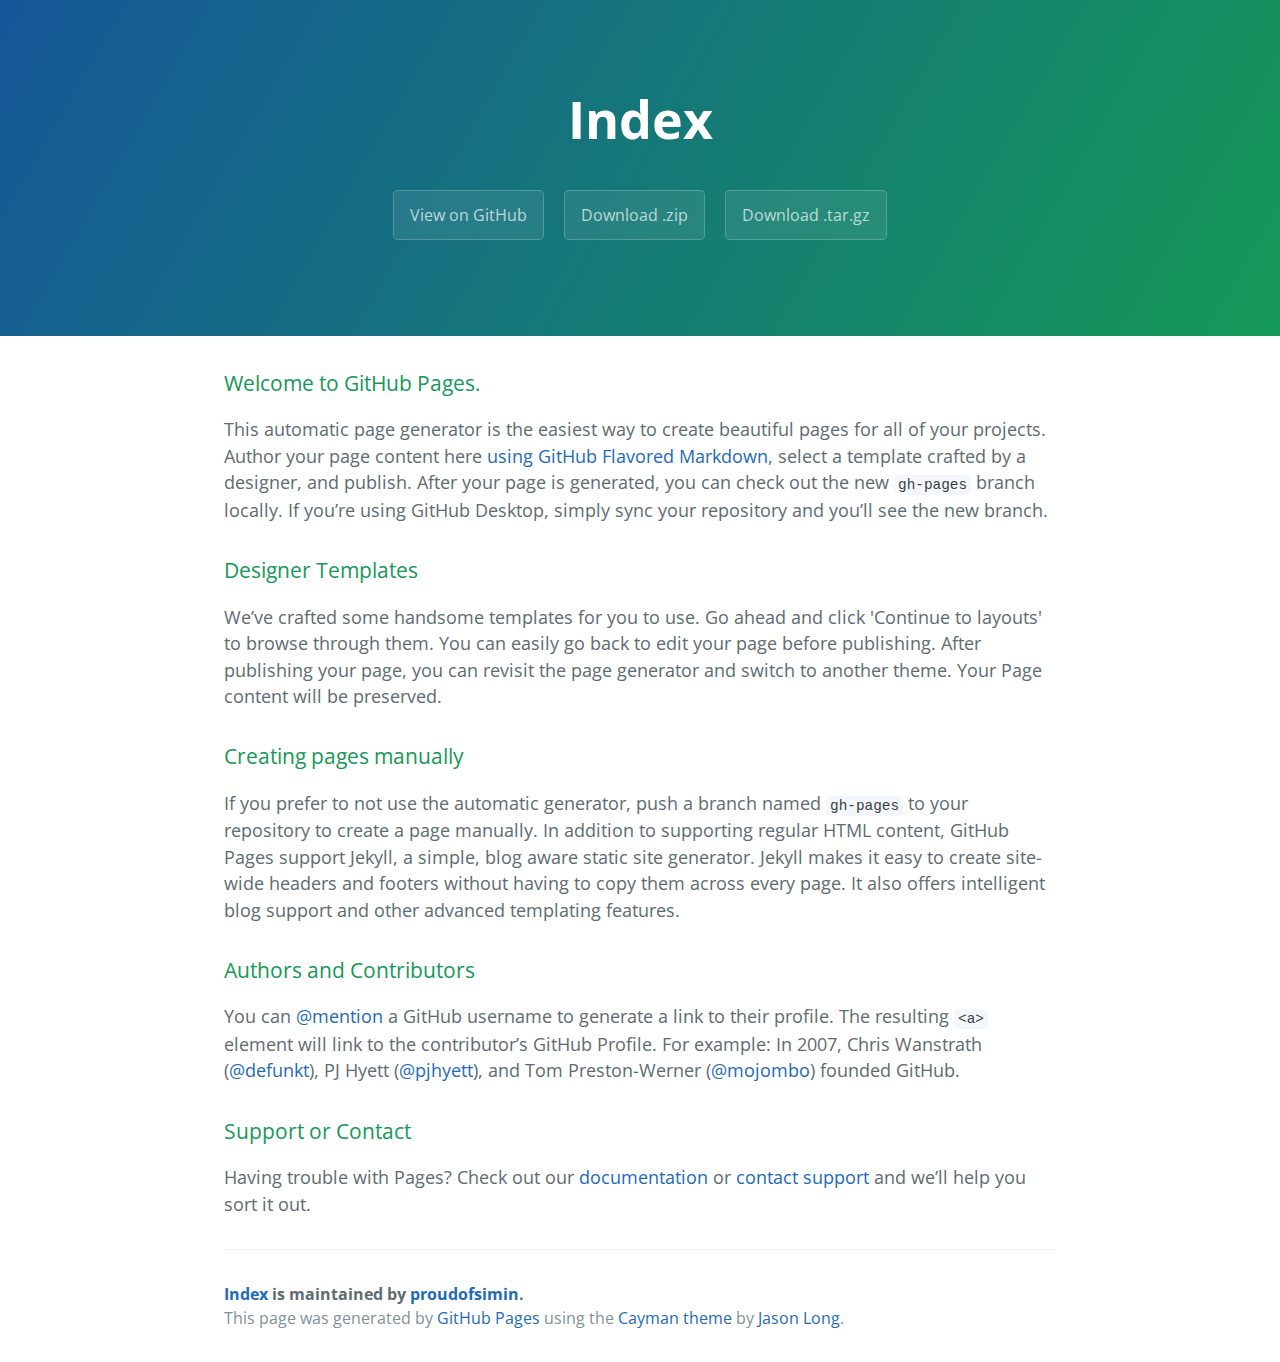
==== index.html @ c1f8b6f8 "Create gh-pages branch via GitHub" ====
<!DOCTYPE html>
<html lang="en-us">
  <head>
    <meta charset="UTF-8">
    <title>Index by proudofsimin</title>
    <meta name="viewport" content="width=device-width, initial-scale=1">
    <link rel="stylesheet" type="text/css" href="stylesheets/normalize.css" media="screen">
    <link href='https://fonts.googleapis.com/css?family=Open+Sans:400,700' rel='stylesheet' type='text/css'>
    <link rel="stylesheet" type="text/css" href="stylesheets/stylesheet.css" media="screen">
    <link rel="stylesheet" type="text/css" href="stylesheets/github-light.css" media="screen">
  </head>
  <body>
    <section class="page-header">
      <h1 class="project-name">Index</h1>
      <h2 class="project-tagline"></h2>
      <a href="https://github.com/proudofsimin/index" class="btn">View on GitHub</a>
      <a href="https://github.com/proudofsimin/index/zipball/master" class="btn">Download .zip</a>
      <a href="https://github.com/proudofsimin/index/tarball/master" class="btn">Download .tar.gz</a>
    </section>

    <section class="main-content">
      <h3>
<a id="welcome-to-github-pages" class="anchor" href="#welcome-to-github-pages" aria-hidden="true"><span aria-hidden="true" class="octicon octicon-link"></span></a>Welcome to GitHub Pages.</h3>

<p>This automatic page generator is the easiest way to create beautiful pages for all of your projects. Author your page content here <a href="https://guides.github.com/features/mastering-markdown/">using GitHub Flavored Markdown</a>, select a template crafted by a designer, and publish. After your page is generated, you can check out the new <code>gh-pages</code> branch locally. If you’re using GitHub Desktop, simply sync your repository and you’ll see the new branch.</p>

<h3>
<a id="designer-templates" class="anchor" href="#designer-templates" aria-hidden="true"><span aria-hidden="true" class="octicon octicon-link"></span></a>Designer Templates</h3>

<p>We’ve crafted some handsome templates for you to use. Go ahead and click 'Continue to layouts' to browse through them. You can easily go back to edit your page before publishing. After publishing your page, you can revisit the page generator and switch to another theme. Your Page content will be preserved.</p>

<h3>
<a id="creating-pages-manually" class="anchor" href="#creating-pages-manually" aria-hidden="true"><span aria-hidden="true" class="octicon octicon-link"></span></a>Creating pages manually</h3>

<p>If you prefer to not use the automatic generator, push a branch named <code>gh-pages</code> to your repository to create a page manually. In addition to supporting regular HTML content, GitHub Pages support Jekyll, a simple, blog aware static site generator. Jekyll makes it easy to create site-wide headers and footers without having to copy them across every page. It also offers intelligent blog support and other advanced templating features.</p>

<h3>
<a id="authors-and-contributors" class="anchor" href="#authors-and-contributors" aria-hidden="true"><span aria-hidden="true" class="octicon octicon-link"></span></a>Authors and Contributors</h3>

<p>You can <a href="https://help.github.com/articles/basic-writing-and-formatting-syntax/#mentioning-users-and-teams" class="user-mention">@mention</a> a GitHub username to generate a link to their profile. The resulting <code>&lt;a&gt;</code> element will link to the contributor’s GitHub Profile. For example: In 2007, Chris Wanstrath (<a href="https://github.com/defunkt" class="user-mention">@defunkt</a>), PJ Hyett (<a href="https://github.com/pjhyett" class="user-mention">@pjhyett</a>), and Tom Preston-Werner (<a href="https://github.com/mojombo" class="user-mention">@mojombo</a>) founded GitHub.</p>

<h3>
<a id="support-or-contact" class="anchor" href="#support-or-contact" aria-hidden="true"><span aria-hidden="true" class="octicon octicon-link"></span></a>Support or Contact</h3>

<p>Having trouble with Pages? Check out our <a href="https://help.github.com/pages">documentation</a> or <a href="https://github.com/contact">contact support</a> and we’ll help you sort it out.</p>

      <footer class="site-footer">
        <span class="site-footer-owner"><a href="https://github.com/proudofsimin/index">Index</a> is maintained by <a href="https://github.com/proudofsimin">proudofsimin</a>.</span>

        <span class="site-footer-credits">This page was generated by <a href="https://pages.github.com">GitHub Pages</a> using the <a href="https://github.com/jasonlong/cayman-theme">Cayman theme</a> by <a href="https://twitter.com/jasonlong">Jason Long</a>.</span>
      </footer>

    </section>

  
  </body>
</html>
---- stylesheets/stylesheet.css ----
* {
  box-sizing: border-box; }

body {
  padding: 0;
  margin: 0;
  font-family: "Open Sans", "Helvetica Neue", Helvetica, Arial, sans-serif;
  font-size: 16px;
  line-height: 1.5;
  color: #606c71; }

a {
  color: #1e6bb8;
  text-decoration: none; }
  a:hover {
    text-decoration: underline; }

.btn {
  display: inline-block;
  margin-bottom: 1rem;
  color: rgba(255, 255, 255, 0.7);
  background-color: rgba(255, 255, 255, 0.08);
  border-color: rgba(255, 255, 255, 0.2);
  border-style: solid;
  border-width: 1px;
  border-radius: 0.3rem;
  transition: color 0.2s, background-color 0.2s, border-color 0.2s; }
  .btn + .btn {
    margin-left: 1rem; }

.btn:hover {
  color: rgba(255, 255, 255, 0.8);
  text-decoration: none;
  background-color: rgba(255, 255, 255, 0.2);
  border-color: rgba(255, 255, 255, 0.3); }

@media screen and (min-width: 64em) {
  .btn {
    padding: 0.75rem 1rem; } }

@media screen and (min-width: 42em) and (max-width: 64em) {
  .btn {
    padding: 0.6rem 0.9rem;
    font-size: 0.9rem; } }

@media screen and (max-width: 42em) {
  .btn {
    display: block;
    width: 100%;
    padding: 0.75rem;
    font-size: 0.9rem; }
    .btn + .btn {
      margin-top: 1rem;
      margin-left: 0; } }

.page-header {
  color: #fff;
  text-align: center;
  background-color: #159957;
  background-image: linear-gradient(120deg, #155799, #159957); }

@media screen and (min-width: 64em) {
  .page-header {
    padding: 5rem 6rem; } }

@media screen and (min-width: 42em) and (max-width: 64em) {
  .page-header {
    padding: 3rem 4rem; } }

@media screen and (max-width: 42em) {
  .page-header {
    padding: 2rem 1rem; } }

.project-name {
  margin-top: 0;
  margin-bottom: 0.1rem; }

@media screen and (min-width: 64em) {
  .project-name {
    font-size: 3.25rem; } }

@media screen and (min-width: 42em) and (max-width: 64em) {
  .project-name {
    font-size: 2.25rem; } }

@media screen and (max-width: 42em) {
  .project-name {
    font-size: 1.75rem; } }

.project-tagline {
  margin-bottom: 2rem;
  font-weight: normal;
  opacity: 0.7; }

@media screen and (min-width: 64em) {
  .project-tagline {
    font-size: 1.25rem; } }

@media screen and (min-width: 42em) and (max-width: 64em) {
  .project-tagline {
    font-size: 1.15rem; } }

@media screen and (max-width: 42em) {
  .project-tagline {
    font-size: 1rem; } }

.main-content :first-child {
  margin-top: 0; }
.main-content img {
  max-width: 100%; }
.main-content h1, .main-content h2, .main-content h3, .main-content h4, .main-content h5, .main-content h6 {
  margin-top: 2rem;
  margin-bottom: 1rem;
  font-weight: normal;
  color: #159957; }
.main-content p {
  margin-bottom: 1em; }
.main-content code {
  padding: 2px 4px;
  font-family: Consolas, "Liberation Mono", Menlo, Courier, monospace;
  font-size: 0.9rem;
  color: #383e41;
  background-color: #f3f6fa;
  border-radius: 0.3rem; }
.main-content pre {
  padding: 0.8rem;
  margin-top: 0;
  margin-bottom: 1rem;
  font: 1rem Consolas, "Liberation Mono", Menlo, Courier, monospace;
  color: #567482;
  word-wrap: normal;
  background-color: #f3f6fa;
  border: solid 1px #dce6f0;
  border-radius: 0.3rem; }
  .main-content pre > code {
    padding: 0;
    margin: 0;
    font-size: 0.9rem;
    color: #567482;
    word-break: normal;
    white-space: pre;
    background: transparent;
    border: 0; }
.main-content .highlight {
  margin-bottom: 1rem; }
  .main-content .highlight pre {
    margin-bottom: 0;
    word-break: normal; }
.main-content .highlight pre, .main-content pre {
  padding: 0.8rem;
  overflow: auto;
  font-size: 0.9rem;
  line-height: 1.45;
  border-radius: 0.3rem; }
.main-content pre code, .main-content pre tt {
  display: inline;
  max-width: initial;
  padding: 0;
  margin: 0;
  overflow: initial;
  line-height: inherit;
  word-wrap: normal;
  background-color: transparent;
  border: 0; }
  .main-content pre code:before, .main-content pre code:after, .main-content pre tt:before, .main-content pre tt:after {
    content: normal; }
.main-content ul, .main-content ol {
  margin-top: 0; }
.main-content blockquote {
  padding: 0 1rem;
  margin-left: 0;
  color: #819198;
  border-left: 0.3rem solid #dce6f0; }
  .main-content blockquote > :first-child {
    margin-top: 0; }
  .main-content blockquote > :last-child {
    margin-bottom: 0; }
.main-content table {
  display: block;
  width: 100%;
  overflow: auto;
  word-break: normal;
  word-break: keep-all; }
  .main-content table th {
    font-weight: bold; }
  .main-content table th, .main-content table td {
    padding: 0.5rem 1rem;
    border: 1px solid #e9ebec; }
.main-content dl {
  padding: 0; }
  .main-content dl dt {
    padding: 0;
    margin-top: 1rem;
    font-size: 1rem;
    font-weight: bold; }
  .main-content dl dd {
    padding: 0;
    margin-bottom: 1rem; }
.main-content hr {
  height: 2px;
  padding: 0;
  margin: 1rem 0;
  background-color: #eff0f1;
  border: 0; }

@media screen and (min-width: 64em) {
  .main-content {
    max-width: 64rem;
    padding: 2rem 6rem;
    margin: 0 auto;
    font-size: 1.1rem; } }

@media screen and (min-width: 42em) and (max-width: 64em) {
  .main-content {
    padding: 2rem 4rem;
    font-size: 1.1rem; } }

@media screen and (max-width: 42em) {
  .main-content {
    padding: 2rem 1rem;
    font-size: 1rem; } }

.site-footer {
  padding-top: 2rem;
  margin-top: 2rem;
  border-top: solid 1px #eff0f1; }

.site-footer-owner {
  display: block;
  font-weight: bold; }

.site-footer-credits {
  color: #819198; }

@media screen and (min-width: 64em) {
  .site-footer {
    font-size: 1rem; } }

@media screen and (min-width: 42em) and (max-width: 64em) {
  .site-footer {
    font-size: 1rem; } }

@media screen and (max-width: 42em) {
  .site-footer {
    font-size: 0.9rem; } }
---- stylesheets/github-light.css ----
/*
The MIT License (MIT)

Copyright (c) 2015 GitHub, Inc.

Permission is hereby granted, free of charge, to any person obtaining a copy
of this software and associated documentation files (the "Software"), to deal
in the Software without restriction, including without limitation the rights
to use, copy, modify, merge, publish, distribute, sublicense, and/or sell
copies of the Software, and to permit persons to whom the Software is
furnished to do so, subject to the following conditions:

The above copyright notice and this permission notice shall be included in all
copies or substantial portions of the Software.

THE SOFTWARE IS PROVIDED "AS IS", WITHOUT WARRANTY OF ANY KIND, EXPRESS OR
IMPLIED, INCLUDING BUT NOT LIMITED TO THE WARRANTIES OF MERCHANTABILITY,
FITNESS FOR A PARTICULAR PURPOSE AND NONINFRINGEMENT. IN NO EVENT SHALL THE
AUTHORS OR COPYRIGHT HOLDERS BE LIABLE FOR ANY CLAIM, DAMAGES OR OTHER
LIABILITY, WHETHER IN AN ACTION OF CONTRACT, TORT OR OTHERWISE, ARISING FROM,
OUT OF OR IN CONNECTION WITH THE SOFTWARE OR THE USE OR OTHER DEALINGS IN THE
SOFTWARE.

*/

.pl-c /* comment */ {
  color: #969896;
}

.pl-c1      /* constant, markup.raw, meta.diff.header, meta.module-reference, meta.property-name, support, support.constant, support.variable, variable.other.constant */,
.pl-s .pl-v /* string variable */ {
  color: #0086b3;
}

.pl-e  /* entity */,
.pl-en /* entity.name */ {
  color: #795da3;
}

.pl-s .pl-s1 /* string source */,
.pl-smi      /* storage.modifier.import, storage.modifier.package, storage.type.java, variable.other, variable.parameter.function */ {
  color: #333;
}

.pl-ent /* entity.name.tag */ {
  color: #63a35c;
}

.pl-k /* keyword, storage, storage.type */ {
  color: #a71d5d;
}

.pl-pds              /* punctuation.definition.string, string.regexp.character-class */,
.pl-s                /* string */,
.pl-s .pl-pse .pl-s1 /* string punctuation.section.embedded source */,
.pl-sr               /* string.regexp */,
.pl-sr .pl-cce       /* string.regexp constant.character.escape */,
.pl-sr .pl-sra       /* string.regexp string.regexp.arbitrary-repitition */,
.pl-sr .pl-sre       /* string.regexp source.ruby.embedded */ {
  color: #183691;
}

.pl-v /* variable */ {
  color: #ed6a43;
}

.pl-id /* invalid.deprecated */ {
  color: #b52a1d;
}

.pl-ii /* invalid.illegal */ {
  background-color: #b52a1d;
  color: #f8f8f8;
}

.pl-sr .pl-cce /* string.regexp constant.character.escape */ {
  color: #63a35c;
  font-weight: bold;
}

.pl-ml /* markup.list */ {
  color: #693a17;
}

.pl-mh        /* markup.heading */,
.pl-mh .pl-en /* markup.heading entity.name */,
.pl-ms        /* meta.separator */ {
  color: #1d3e81;
  font-weight: bold;
}

.pl-mq /* markup.quote */ {
  color: #008080;
}

.pl-mi /* markup.italic */ {
  color: #333;
  font-style: italic;
}

.pl-mb /* markup.bold */ {
  color: #333;
  font-weight: bold;
}

.pl-md /* markup.deleted, meta.diff.header.from-file */ {
  background-color: #ffecec;
  color: #bd2c00;
}

.pl-mi1 /* markup.inserted, meta.diff.header.to-file */ {
  background-color: #eaffea;
  color: #55a532;
}

.pl-mdr /* meta.diff.range */ {
  color: #795da3;
  font-weight: bold;
}

.pl-mo /* meta.output */ {
  color: #1d3e81;
}
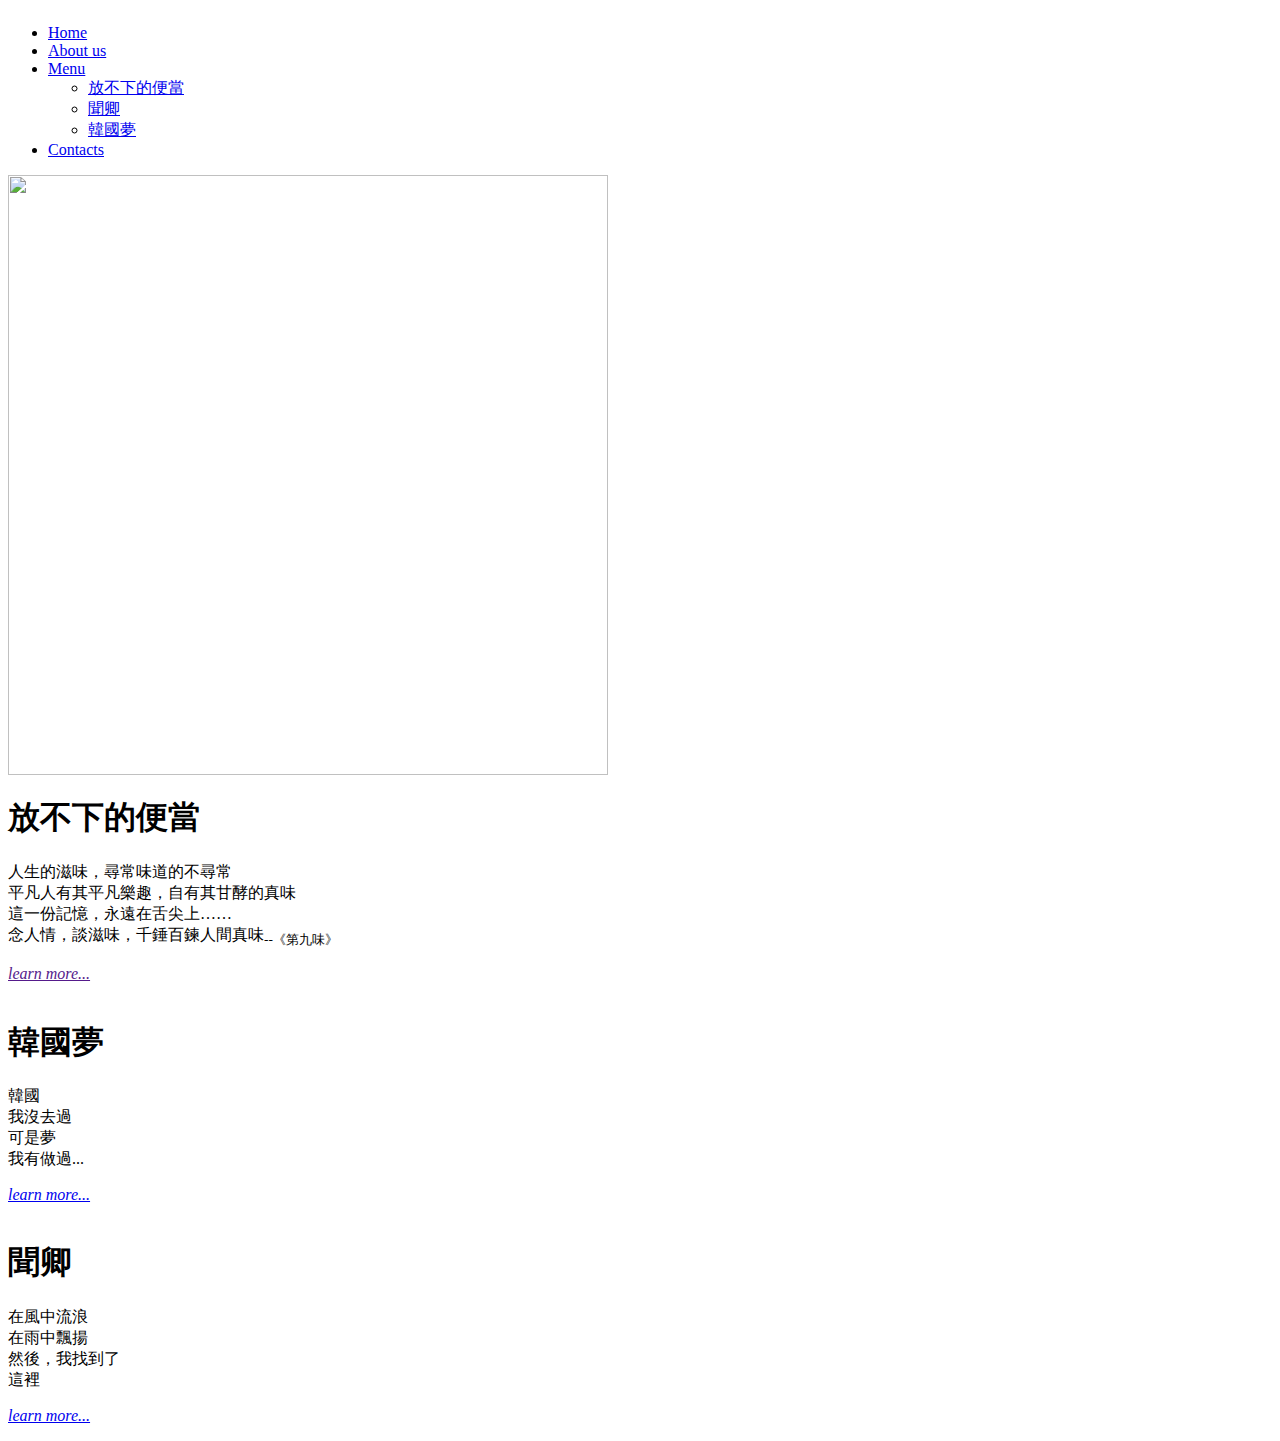
==== commit 9445c3ad: "Add files via upload" ====
--- a/index.html
+++ b/index.html
@@ -1,57 +1,103 @@
-<!DOCTYPE html>
-<html lang="en-us">
-  <head>
-    <meta charset="UTF-8">
-    <title>Index by proudofsimin</title>
-    <meta name="viewport" content="width=device-width, initial-scale=1">
-    <link rel="stylesheet" type="text/css" href="stylesheets/normalize.css" media="screen">
-    <link href='https://fonts.googleapis.com/css?family=Open+Sans:400,700' rel='stylesheet' type='text/css'>
-    <link rel="stylesheet" type="text/css" href="stylesheets/stylesheet.css" media="screen">
-    <link rel="stylesheet" type="text/css" href="stylesheets/github-light.css" media="screen">
-  </head>
-  <body>
-    <section class="page-header">
-      <h1 class="project-name">Index</h1>
-      <h2 class="project-tagline"></h2>
-      <a href="https://github.com/proudofsimin/index" class="btn">View on GitHub</a>
-      <a href="https://github.com/proudofsimin/index/zipball/master" class="btn">Download .zip</a>
-      <a href="https://github.com/proudofsimin/index/tarball/master" class="btn">Download .tar.gz</a>
-    </section>
-
-    <section class="main-content">
-      <h3>
-<a id="welcome-to-github-pages" class="anchor" href="#welcome-to-github-pages" aria-hidden="true"><span aria-hidden="true" class="octicon octicon-link"></span></a>Welcome to GitHub Pages.</h3>
-
-<p>This automatic page generator is the easiest way to create beautiful pages for all of your projects. Author your page content here <a href="https://guides.github.com/features/mastering-markdown/">using GitHub Flavored Markdown</a>, select a template crafted by a designer, and publish. After your page is generated, you can check out the new <code>gh-pages</code> branch locally. If you’re using GitHub Desktop, simply sync your repository and you’ll see the new branch.</p>
-
-<h3>
-<a id="designer-templates" class="anchor" href="#designer-templates" aria-hidden="true"><span aria-hidden="true" class="octicon octicon-link"></span></a>Designer Templates</h3>
-
-<p>We’ve crafted some handsome templates for you to use. Go ahead and click 'Continue to layouts' to browse through them. You can easily go back to edit your page before publishing. After publishing your page, you can revisit the page generator and switch to another theme. Your Page content will be preserved.</p>
-
-<h3>
-<a id="creating-pages-manually" class="anchor" href="#creating-pages-manually" aria-hidden="true"><span aria-hidden="true" class="octicon octicon-link"></span></a>Creating pages manually</h3>
-
-<p>If you prefer to not use the automatic generator, push a branch named <code>gh-pages</code> to your repository to create a page manually. In addition to supporting regular HTML content, GitHub Pages support Jekyll, a simple, blog aware static site generator. Jekyll makes it easy to create site-wide headers and footers without having to copy them across every page. It also offers intelligent blog support and other advanced templating features.</p>
-
-<h3>
-<a id="authors-and-contributors" class="anchor" href="#authors-and-contributors" aria-hidden="true"><span aria-hidden="true" class="octicon octicon-link"></span></a>Authors and Contributors</h3>
-
-<p>You can <a href="https://help.github.com/articles/basic-writing-and-formatting-syntax/#mentioning-users-and-teams" class="user-mention">@mention</a> a GitHub username to generate a link to their profile. The resulting <code>&lt;a&gt;</code> element will link to the contributor’s GitHub Profile. For example: In 2007, Chris Wanstrath (<a href="https://github.com/defunkt" class="user-mention">@defunkt</a>), PJ Hyett (<a href="https://github.com/pjhyett" class="user-mention">@pjhyett</a>), and Tom Preston-Werner (<a href="https://github.com/mojombo" class="user-mention">@mojombo</a>) founded GitHub.</p>
-
-<h3>
-<a id="support-or-contact" class="anchor" href="#support-or-contact" aria-hidden="true"><span aria-hidden="true" class="octicon octicon-link"></span></a>Support or Contact</h3>
-
-<p>Having trouble with Pages? Check out our <a href="https://help.github.com/pages">documentation</a> or <a href="https://github.com/contact">contact support</a> and we’ll help you sort it out.</p>
-
-      <footer class="site-footer">
-        <span class="site-footer-owner"><a href="https://github.com/proudofsimin/index">Index</a> is maintained by <a href="https://github.com/proudofsimin">proudofsimin</a>.</span>
-
-        <span class="site-footer-credits">This page was generated by <a href="https://pages.github.com">GitHub Pages</a> using the <a href="https://github.com/jasonlong/cayman-theme">Cayman theme</a> by <a href="https://twitter.com/jasonlong">Jason Long</a>.</span>
-      </footer>
-
-    </section>
-
-  
-  </body>
-</html>
+<html lang="en">
+
+<head>
+    <meta name="viewport" content="width=device-width, initial-scale=1, maximum-scale=1.0">
+    <meta http-equiv="X-UA-Compatible" content="IE=edge">
+    <meta name="renderer" content="webkit">
+    <link rel="stylesheet" href="grid.css">
+    <link rel="stylesheet" href="style.css">
+    <meta charset="UTF-8">
+    <title>食光</title>
+</head>
+
+<body>
+    <header>
+        <div class="jumbotron">
+            <div class="container">
+                <img class="background" src="images/NTU-LIB%20cut.jpg" alt="">
+            </div>
+        </div>
+    </header>
+    <nav>
+        <div class="container">
+            <ul>
+                <span>
+			   <li class="active"><a href='index.html'><span>Home</span></a>
+                </li>
+                <li><a href='#'><span>About us</span></a></li>
+                <li class=' has-sub'><a href='#'><span>Menu   </span></a>
+                    <ul>
+                        <li class='has-sub'><a href='#'><span>放不下的便當</span></a>
+                        </li>
+                        <li class='has-sub'><a href='#'><span>聞卿</span></a>
+                        </li>
+                        <li class='has-sub'><a href='#'><span>韓國夢</span></a>
+                        </li>
+                    </ul>
+                </li>
+                <li class='last'><a href='#'><span>Contacts</span></a></li>
+                </span>
+            </ul>
+        </div>
+    </nav>
+    <div class="container">
+        <div class="row">
+            <div class="col-md-5">
+                <div class="row">
+                    <div class="col-md-12">
+                        <div class="thumbnail">
+                            <img class="vertical" src="images/lunch+blue.jpg" height="600px" alt="">
+                        </div>
+                    </div>
+                    <div class="col-md-12">
+                        <div class="post">
+                            <h1 class="small title">放不下的便當</h1>
+                            <p><span>人生的滋味，尋常味道的不尋常
+								<br>平凡人有其平凡樂趣，自有其甘酵的真味
+								<br>這一份記憶，永遠在舌尖上……
+								<br>念人情，談滋味，千錘百鍊人間真味<sub>--《第九味》</sub></span>
+                            </p>
+                            <p class="more"><a href=""><i>learn more...</i></a></p>
+                        </div>
+                    </div>
+                </div>
+            </div>
+            <div class="col-md-7">
+                <div class="row">
+                    <div class="col-md-8">
+                        <div class="thumbnail">
+                            <img src="images/korean%20food+yellow.jpg" alt="">
+                        </div>
+                    </div>
+                    <div class="col-md-4">
+                        <div class="post">
+                            <h1 class="small title">韓國夢</h1>
+                            <p><span>韓國
+            								<br>我沒去過
+            								<br>可是夢
+            								<br>我有做過...
+            							</span></p>
+                            <p class="more"><a href="#"><i>learn more...</i></a></p>
+                        </div>
+                    </div>
+                    <div class="col-md-8">
+                        <div class="thumbnail">
+                            <img src="images/bookmark2+red.jpg" alt="">
+                        </div>
+                    </div>
+                    <div class="col-md-4">
+                        <div class="post">
+                            <h1 class="small title">聞卿</h1>
+                            <p><span>在風中流浪
+										<br>在雨中飄揚
+										<br>然後，我找到了
+										<br>這裡
+										</span></p>
+                            <p class="more"><a href="#"><i>learn more...</i></a></p>
+                        </div>
+                    </div>
+                </div>
+            </div>
+        </div>
+    </div>
+</body>
